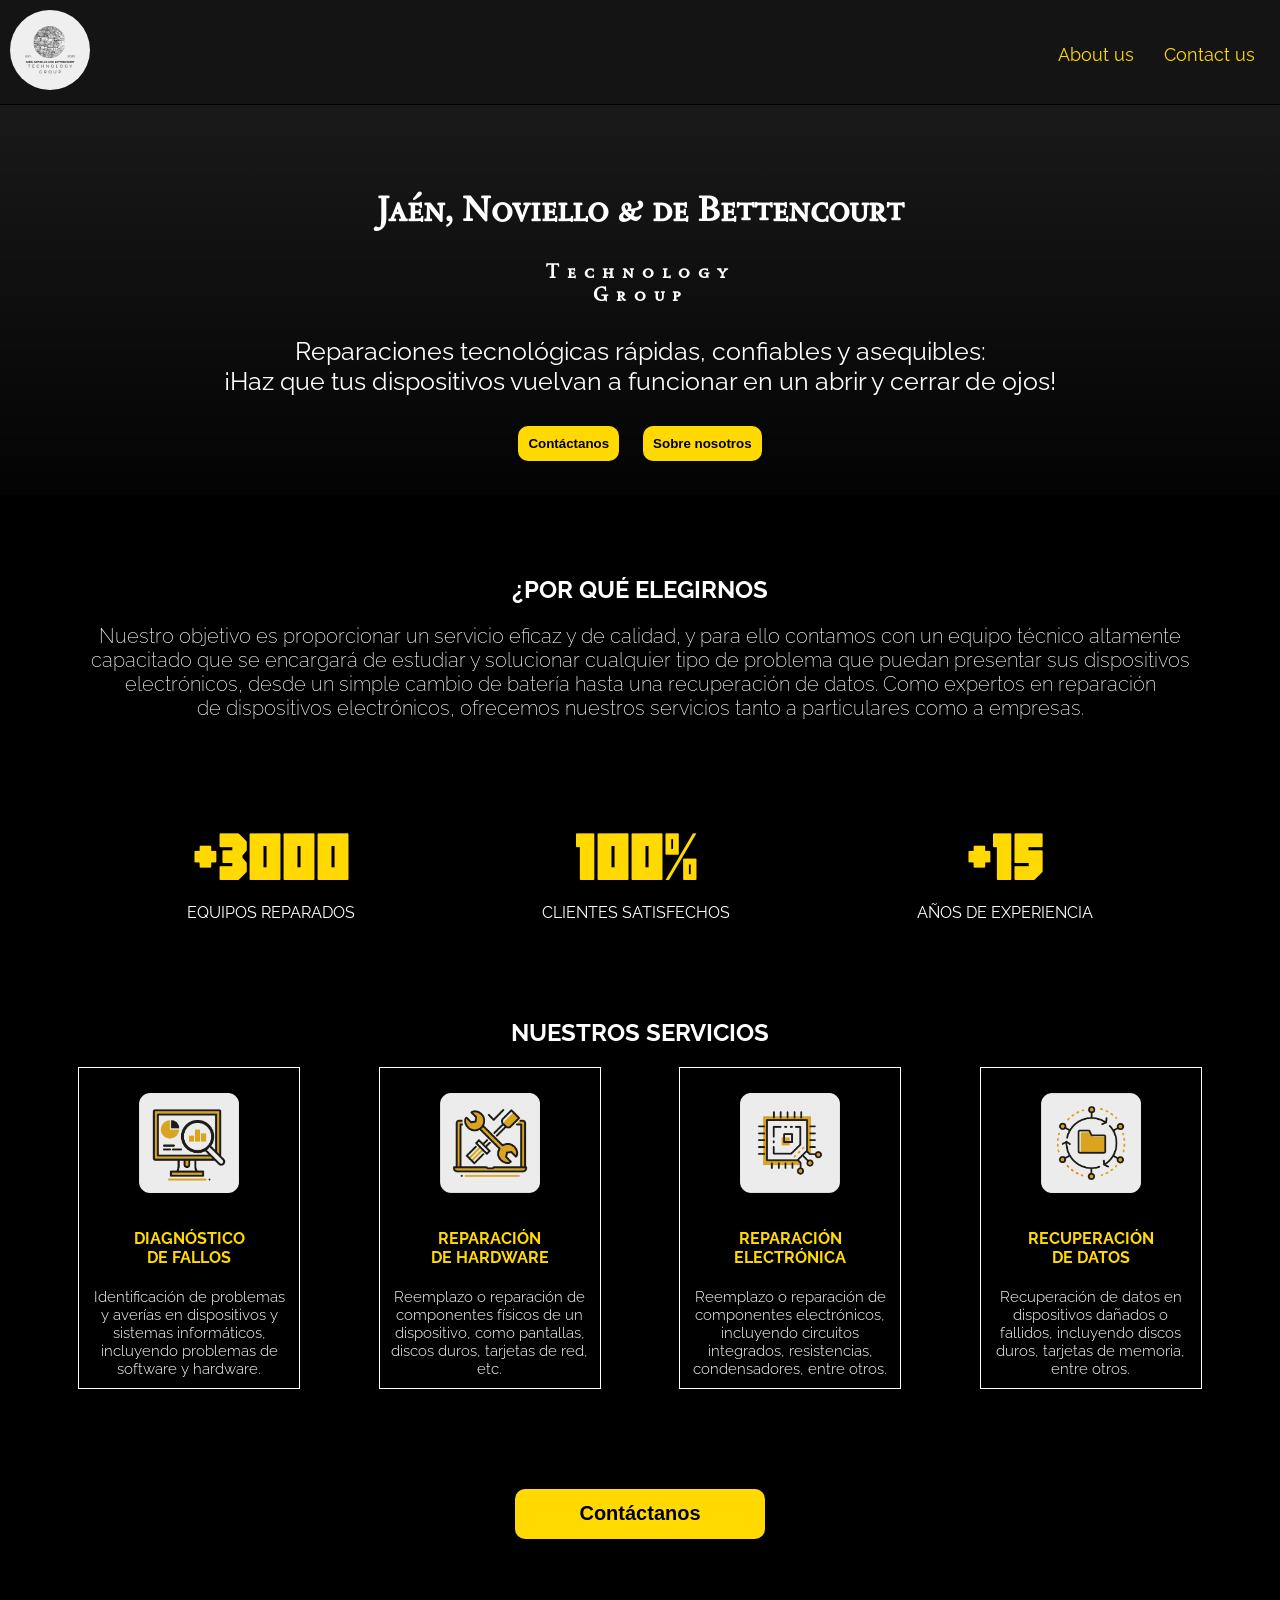
==== index.html @ e5ab3424 "Initial commit" ====
<!DOCTYPE html>
<html lang="en">

<head>
    <meta charset="UTF-8">
    <meta name="viewport" content="width=device-width, initial-scale=1.0">
    <link rel="stylesheet" href="./style.css">
    <link rel="icon" href="./img/favicon.png" type="image/x-icon">
    <link rel="preconnect" href="https://fonts.googleapis.com">
    <link rel="preconnect" href="https://fonts.gstatic.com" crossorigin>
    <link href="https://fonts.googleapis.com/css2?family=Raleway:ital,wght@0,100..900;1,100..900&family=Sedan+SC&display=swap" rel="stylesheet">
    <link href="https://fonts.googleapis.com/css2?family=Jaro:opsz@6..72&display=swap" rel="stylesheet">
    <title>Jaén, Noviello & de Bettencourt Group</title>
</head>

<body>
    <header>
        <nav class="barra">
            <div class="verticalalign">
                <a href="index.html"><img src="img/JaénNovielloBetten.png" alt="logo" id="logo"></a>
            </div>
            <div class="verticalalign">
                <ul>
                    <li><a href="aboutus.html" style="color: rgb(255, 217, 0);">About us</a></li>
                    <li><a href="contacto.html" style="color: rgb(255, 217, 0);">Contact us</a></li>
                </ul>
            </div>
        </nav>
    </header>
    <section id="main">
        <div style="width: 100%; margin-top: 20px; text-align: center;">
            <h2 class="titulo">Jaén, Noviello & de Bettencourt</h2>
            <h3 class="subtitulo">Technology<br>Group</h3>
            <p id="eslogan">Reparaciones tecnológicas rápidas, confiables y asequibles:<br>¡Haz que tus dispositivos vuelvan a funcionar en un abrir y cerrar de ojos!</p>
            <a href="contacto.html" style="margin: 10px;"><button>Contáctanos</button></a>
            <a href="aboutus.html" style="margin: 10px"><button>Sobre nosotros</button></a>
        </div>
    </section>
    <section id="first">
        <h2>¿POR QUÉ ELEGIRNOS</h2>
        <p id="subh2">Nuestro objetivo es proporcionar un servicio eficaz y de calidad, y para ello contamos con un equipo técnico altamente<br>capacitado que se encargará de estudiar y solucionar cualquier tipo de problema que puedan presentar sus dispositivos<br>electrónicos, desde un simple cambio de batería hasta una recuperación de datos. Como expertos en reparación<br>de dispositivos electrónicos, ofrecemos nuestros servicios tanto a particulares como a empresas.</p>
        <div style="display: flex; justify-content: space-evenly;">
            <div class="target">
                <p class="numerogrande">+3000</p>
                <p class="subnumero">EQUIPOS REPARADOS</p>
            </div>
            <div class="target">
                <p class="numerogrande">100%</p>
                <p class="subnumero">CLIENTES SATISFECHOS</p>
            </div>
            <div class="target">
                <p class="numerogrande">+15</p>
                <p class="subnumero">AÑOS DE EXPERIENCIA</p>
            </div>
        </div>
        <div id="servicios">
            <h2>NUESTROS SERVICIOS</h2>
            <div class="containitems">
                <div class="items">
                    <div class="containimg">
                        <img src="img/Diagnostico-de-Fallos.webp">
                    </div>
                    <h4>DIAGNÓSTICO<br>DE FALLOS</h4>
                    <p>Identificación de problemas y averías en dispositivos y sistemas informáticos, incluyendo problemas de software y hardware.</p>
                </div>
                <div class="items">
                    <div class="containimg">
                        <img src="img/Reparacion-de-Hardware.webp">
                    </div>
                    <h4>REPARACIÓN<br>DE HARDWARE</h4>
                    <p>Reemplazo o reparación de componentes físicos de un dispositivo, como pantallas, discos duros, tarjetas de red, etc.</p>
                </div>
                <div class="items">
                    <div class="containimg">
                        <img src="img/Reparacion-electronica.webp">
                    </div>
                    <h4>REPARACIÓN<br>ELECTRÓNICA</h4>
                    <p>Reemplazo o reparación de componentes electrónicos, incluyendo circuitos integrados, resistencias, condensadores, entre otros.</p>
                </div>
                <div class="items">
                    <div class="containimg">
                        <img src="img/Recuperacion-de-datos.webp">
                    </div>
                    <h4>RECUPERACIÓN<br>DE DATOS</h4>
                    <p>Recuperación de datos en dispositivos dañados o fallidos, incluyendo discos duros, tarjetas de memoria, entre otros.</p>
                </div>
            </div>
        </div>
        <div style="padding-bottom: 100px; background-color: black;">
            <a href="contacto.html" style="margin-top: 10px;"><button style="width: 250px; height: 50px;font-size: 20px;">Contáctanos</button></a>
        </div>
    </section>
</body>

</html>
---- style.css ----
body {
    background-color: white;
    margin: 0;
    font-family: "Raleway", sans-serif;
}

.top ul {
    list-style: none;
    margin-top: 0%;
    padding-top: 0%;
    color: white;
}

ul {
    padding: 0;
    margin: 0;
    display: flex;
    flex-wrap: wrap;
}

ul li {   
    list-style: none;
}

ul li a {
    font-size: 18px;
    color: black;
    text-decoration: none;
    position: relative;
    display: block;
    padding: 10px 15px;
}

ul li a:before {
    content: "";
    position: absolute;
    top: 0;
    left: 0;
    width: 100%;
    height: 2px;
    background-color: rgb(255, 217, 0);
    transform: scaleX(0);
    transform-origin: left;
    transition: all 0.5s;
  }
  
  ul li a:after {
    content: "";
    position: absolute;
    bottom: 0;
    left: 0;
    width: 100%;
    height: 2px;
    background-color: rgb(255, 217, 0);
    transform: scaleX(0);
    transform-origin: right;
    transition: all 0.5s;
}
  
ul li a:hover {
  color: #1cd8d2;
}
  
ul li a:hover:before,
ul li a:hover:after {
    transform: scaleX(1);
}

li{
    margin-top: 2%;
}

.derecha{
    display: flex;
    justify-content: right;
    padding-right: 2%;
    padding-left: 2%;
}

.encabezado {
    display: flex;
    justify-content: right;
}

.logo{
    padding-right: 0%;
}

.logo img {
     width: 51px;
    margin-top: 15%;
    text-decoration: none;
    color: white;
    margin-left: 10px;
    padding-right: 0%;
    border-radius: 100%;
}

.logo a {
    padding-right: 0%;
}

.cuerpo {
    margin-top: 10%;
    display: flex;
    justify-content: center;
}

footer{
    background-color: grey;
}

.barra{
    display: flex;
    justify-content: space-between;
    padding: 10px;
    background-color: rgb(20, 20, 20);
    border-bottom: 1px solid black;
}

.titulo{
    display:flex;
    justify-content: center;
    font-family: 'Sedan SC', serif;
    font-size: 35px;
    margin-bottom: -15px;
    color: white;
}

.subtitulo{
    text-align: center;
    letter-spacing: 8px;
    font-family: 'Sedan SC', serif;
    color: white;
}

#eslogan{
    font-size: 25px;
    text-align: center;
    color: white;
}

#main{
    display:flex;
    background-color: rgba(0,0,0,0.8);
    background-image: linear-gradient(to bottom, transparent, black), url("https://www.shutterstock.com/image-photo/central-processing-unit-other-computer-600nw-594646208.jpg");
    background-position: center;
    background-repeat: no-repeat;
    background-size: cover;
    position: relative;
    height: 450px;
    align-items: center;
}

#main::before{
    position: absolute;
    content: "";
    top: 0;
    left: 0;
    right: 0;
    bottom: 0;
    background-color: rgba(0,0,0,0.50);
}

.verticalalign{
    display: flex;
    align-items: center;
}

#logo{
    height: 80px;
    border-radius: 100%;
}

#main *{
    position: relative;
    margin-bottom: 30px;
}

button{
    background-color: rgb(255, 217, 0);
    color: black;
    padding: 10px;
    border-radius: 10px;
    border: none;
    outline: none;
    font-weight: bold;
    cursor: pointer;
}

a{
    color: black;
    text-decoration: none;
}

#main div img{
    border-radius: 10%;
    margin-left: 100px;
}

#empleados{
    display: flex;
    justify-content: space-around;
}

.card{
    border: 1px solid black;
    border-radius: 10px;
    height: 120px;
    width: 300px;
}

.flex{
    display: flex;
}

.center{
    width: 70%;
    display: flex;
    flex-direction: column;
    align-items: center;
    color: black;
}

.img-contenedor{
    width: 140px;
    height: 120px;
    border-bottom: 1px solid black;
    border-right: 1px solid black;
    border-top-left-radius: 10px;
    border-bottom-left-radius: 10px;
    overflow: hidden;
}

.foto-perfil{
    width: 100%;
    height: 100%;
}

#first{
    background-color: black;
    text-align: center;
    margin-top: -60px;
}

#first h2:first-child{
    padding-top: 80px;
    margin-top: 0px;
}

#first h2,p{
    color: white;
}

#first #subh2{
    font-weight: 200;
    font-size: 20px;
}

.numerogrande{
    font-size: 70px;
    margin-bottom: 5px;
    font-family: "Jaro", sans-serif;
    color: rgb(255, 217, 0);
}

.subnumero{
    margin-top: 0;
}

.contacto {
    display: flex;
    justify-content: center;
}

.formulario {
    display: flex;
    justify-content: center;
}

.formulario input{
    margin-bottom: 1%;
    border-radius: 5px;
    padding: 10px;
    border: 1px solid grey;
}

#contain-contacto p {
 display: flex;
 justify-content: center;
}

#contain-contacto h1 {
 display: flex;
 justify-content: center;
}

.envioForm{
    display: flex;
    justify-content: center;
    align-items: center;
    height: 90vh;
}

.envioForm h1 {
    border-radius: 20px;
    padding: 15px;
    font-size: 20px;
    text-align: center;
    background-color: rgb(255, 217, 0);
}

.aboutus{
    /* background-image: url(https://img.freepik.com/premium-photo/white-background-with-white-background-that-has-white-background-with-number-dots_662214-656815.jpg?size=626&ext=jpg); */
    background-repeat: no-repeat;
    background-size: cover;
    background-position: center;
}

.mapa{
    justify-content: center;
    align-items: center;
    text-align: center;
}

.containitems{
    display: flex;
    justify-content: space-evenly;
}

#servicios{
    background-color: black;
    margin-bottom: 100px;
}

.containimg{
    display: flex;
    justify-content: center;
    align-items: center;
    height: 130px;
}

.items{
    border: 1px solid white;
    height: 300px;
    width: 200px;
    padding: 10px;
}

.items img{
    width: 100px;
}

.items h4{
    color: rgb(255, 217, 0);
}

.items p{
    color: white;
    font-size: 15px;
    font-weight: 300;
}
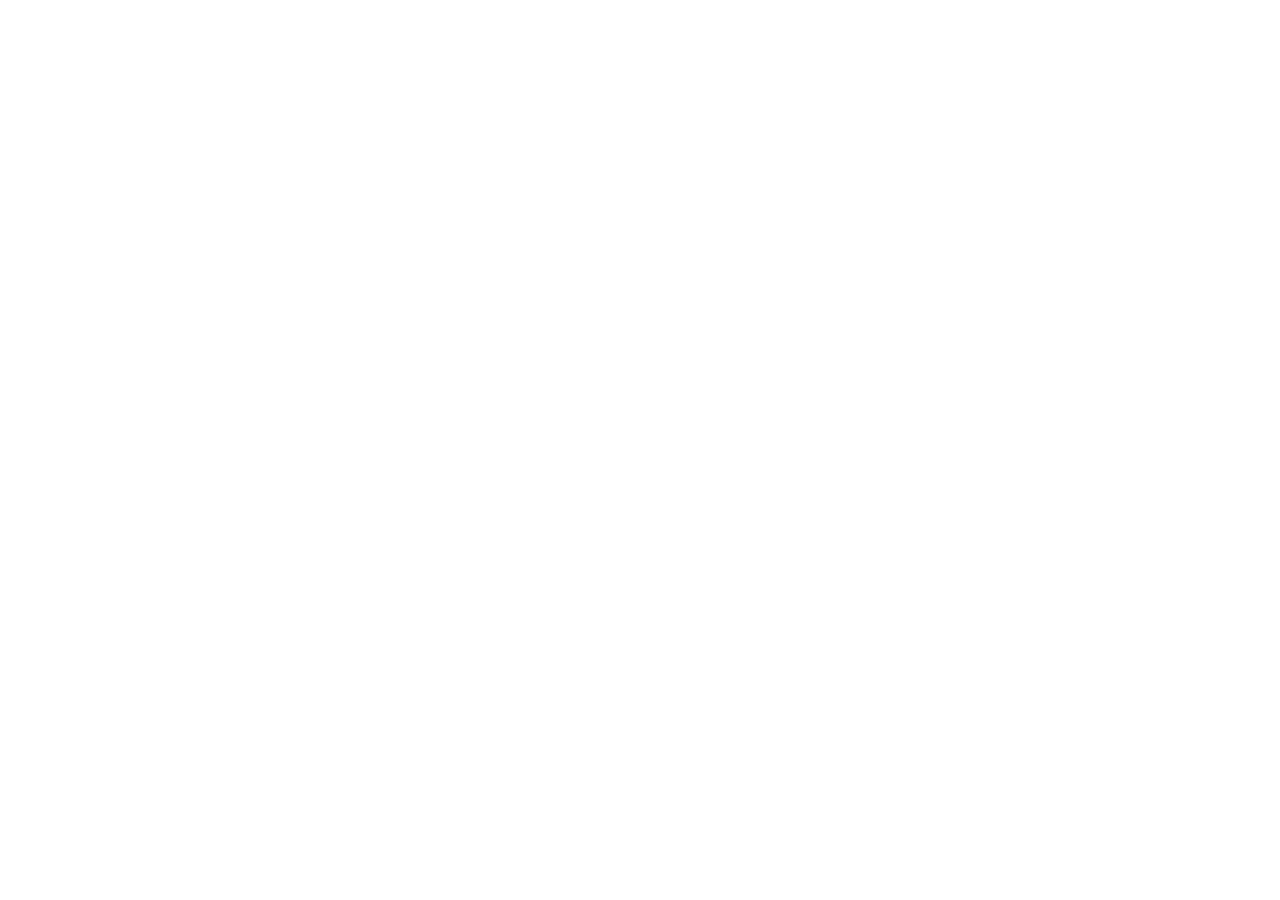
==== commit 65e00dc5: "primer commit" ====
--- a/index.html
+++ b/index.html
@@ -1,95 +1,42 @@
 <!DOCTYPE html>
 <html lang="en">
-
 <head>
     <meta charset="UTF-8">
     <meta name="viewport" content="width=device-width, initial-scale=1.0">
-    <link rel="stylesheet" href="./style.css">
-    <link rel="icon" href="./img/favicon.png" type="image/x-icon">
-    <link rel="preconnect" href="https://fonts.googleapis.com">
-    <link rel="preconnect" href="https://fonts.gstatic.com" crossorigin>
-    <link href="https://fonts.googleapis.com/css2?family=Raleway:ital,wght@0,100..900;1,100..900&family=Sedan+SC&display=swap" rel="stylesheet">
-    <link href="https://fonts.googleapis.com/css2?family=Jaro:opsz@6..72&display=swap" rel="stylesheet">
-    <title>Jaén, Noviello & de Bettencourt Group</title>
+    <title>Portobello segunda pantalla</title>
 </head>
+<body>
+    <style>
+        #videoPlayer{
+            width: 100%;
+            height: 100%;
+        }
+    </style>
+    <video id="videoPlayer" muted autoplay>
+        <source src="storage/video1.mp4" type="video/mp4">
+    </video>
 
-<body>
-    <header>
-        <nav class="barra">
-            <div class="verticalalign">
-                <a href="index.html"><img src="img/JaénNovielloBetten.png" alt="logo" id="logo"></a>
-            </div>
-            <div class="verticalalign">
-                <ul>
-                    <li><a href="aboutus.html" style="color: rgb(255, 217, 0);">About us</a></li>
-                    <li><a href="contacto.html" style="color: rgb(255, 217, 0);">Contact us</a></li>
-                </ul>
-            </div>
-        </nav>
-    </header>
-    <section id="main">
-        <div style="width: 100%; margin-top: 20px; text-align: center;">
-            <h2 class="titulo">Jaén, Noviello & de Bettencourt</h2>
-            <h3 class="subtitulo">Technology<br>Group</h3>
-            <p id="eslogan">Reparaciones tecnológicas rápidas, confiables y asequibles:<br>¡Haz que tus dispositivos vuelvan a funcionar en un abrir y cerrar de ojos!</p>
-            <a href="contacto.html" style="margin: 10px;"><button>Contáctanos</button></a>
-            <a href="aboutus.html" style="margin: 10px"><button>Sobre nosotros</button></a>
-        </div>
-    </section>
-    <section id="first">
-        <h2>¿POR QUÉ ELEGIRNOS</h2>
-        <p id="subh2">Nuestro objetivo es proporcionar un servicio eficaz y de calidad, y para ello contamos con un equipo técnico altamente<br>capacitado que se encargará de estudiar y solucionar cualquier tipo de problema que puedan presentar sus dispositivos<br>electrónicos, desde un simple cambio de batería hasta una recuperación de datos. Como expertos en reparación<br>de dispositivos electrónicos, ofrecemos nuestros servicios tanto a particulares como a empresas.</p>
-        <div style="display: flex; justify-content: space-evenly;">
-            <div class="target">
-                <p class="numerogrande">+3000</p>
-                <p class="subnumero">EQUIPOS REPARADOS</p>
-            </div>
-            <div class="target">
-                <p class="numerogrande">100%</p>
-                <p class="subnumero">CLIENTES SATISFECHOS</p>
-            </div>
-            <div class="target">
-                <p class="numerogrande">+15</p>
-                <p class="subnumero">AÑOS DE EXPERIENCIA</p>
-            </div>
-        </div>
-        <div id="servicios">
-            <h2>NUESTROS SERVICIOS</h2>
-            <div class="containitems">
-                <div class="items">
-                    <div class="containimg">
-                        <img src="img/Diagnostico-de-Fallos.webp">
-                    </div>
-                    <h4>DIAGNÓSTICO<br>DE FALLOS</h4>
-                    <p>Identificación de problemas y averías en dispositivos y sistemas informáticos, incluyendo problemas de software y hardware.</p>
-                </div>
-                <div class="items">
-                    <div class="containimg">
-                        <img src="img/Reparacion-de-Hardware.webp">
-                    </div>
-                    <h4>REPARACIÓN<br>DE HARDWARE</h4>
-                    <p>Reemplazo o reparación de componentes físicos de un dispositivo, como pantallas, discos duros, tarjetas de red, etc.</p>
-                </div>
-                <div class="items">
-                    <div class="containimg">
-                        <img src="img/Reparacion-electronica.webp">
-                    </div>
-                    <h4>REPARACIÓN<br>ELECTRÓNICA</h4>
-                    <p>Reemplazo o reparación de componentes electrónicos, incluyendo circuitos integrados, resistencias, condensadores, entre otros.</p>
-                </div>
-                <div class="items">
-                    <div class="containimg">
-                        <img src="img/Recuperacion-de-datos.webp">
-                    </div>
-                    <h4>RECUPERACIÓN<br>DE DATOS</h4>
-                    <p>Recuperación de datos en dispositivos dañados o fallidos, incluyendo discos duros, tarjetas de memoria, entre otros.</p>
-                </div>
-            </div>
-        </div>
-        <div style="padding-bottom: 100px; background-color: black;">
-            <a href="contacto.html" style="margin-top: 10px;"><button style="width: 250px; height: 50px;font-size: 20px;">Contáctanos</button></a>
-        </div>
-    </section>
+    <script>
+        const videos = [
+            'storage/video1.mp4',
+            'storage/video2.mp4',
+            'storage/video3.mp4',
+            'storage/video4.mp4',
+            'storage/video5.mp4',
+            'storage/video6.mp4',
+            'storage/video7.mp4'
+        ];
+
+        let currentVideo = 0;
+        videoPlayer = document.getElementById('videoPlayer');
+        videoPlayer.onended = function() {
+            currentVideo = (currentVideo + 1) % videos.length;
+            videoPlayer.src = videos[currentVideo];
+            videoPlayer.play();
+        }
+
+        videoPlayer.src = videos[currentVideo];
+        videoPlayer.play();
+    </script>
 </body>
-
 </html>
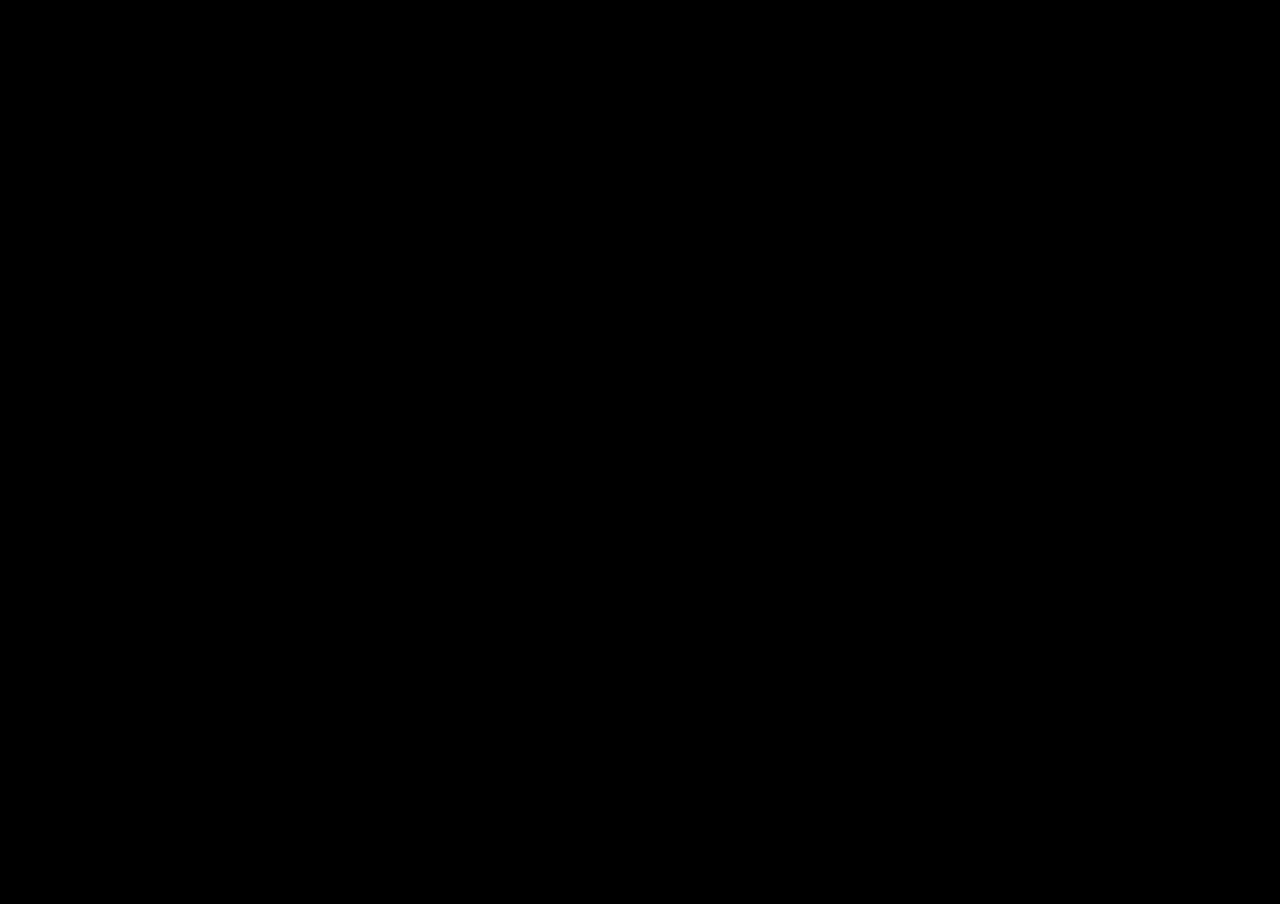
==== commit 2f914b8d: "index2 deleted" ====
--- a/index.html
+++ b/index.html
@@ -7,9 +7,15 @@
 </head>
 <body>
     <style>
+        body{
+            background-color: black;
+            margin: 0;
+            padding: 0;
+        }
         #videoPlayer{
             width: 100%;
-            height: 100%;
+            height: 100vh;
+            margin: 0;
         }
     </style>
     <video id="videoPlayer" muted autoplay>
